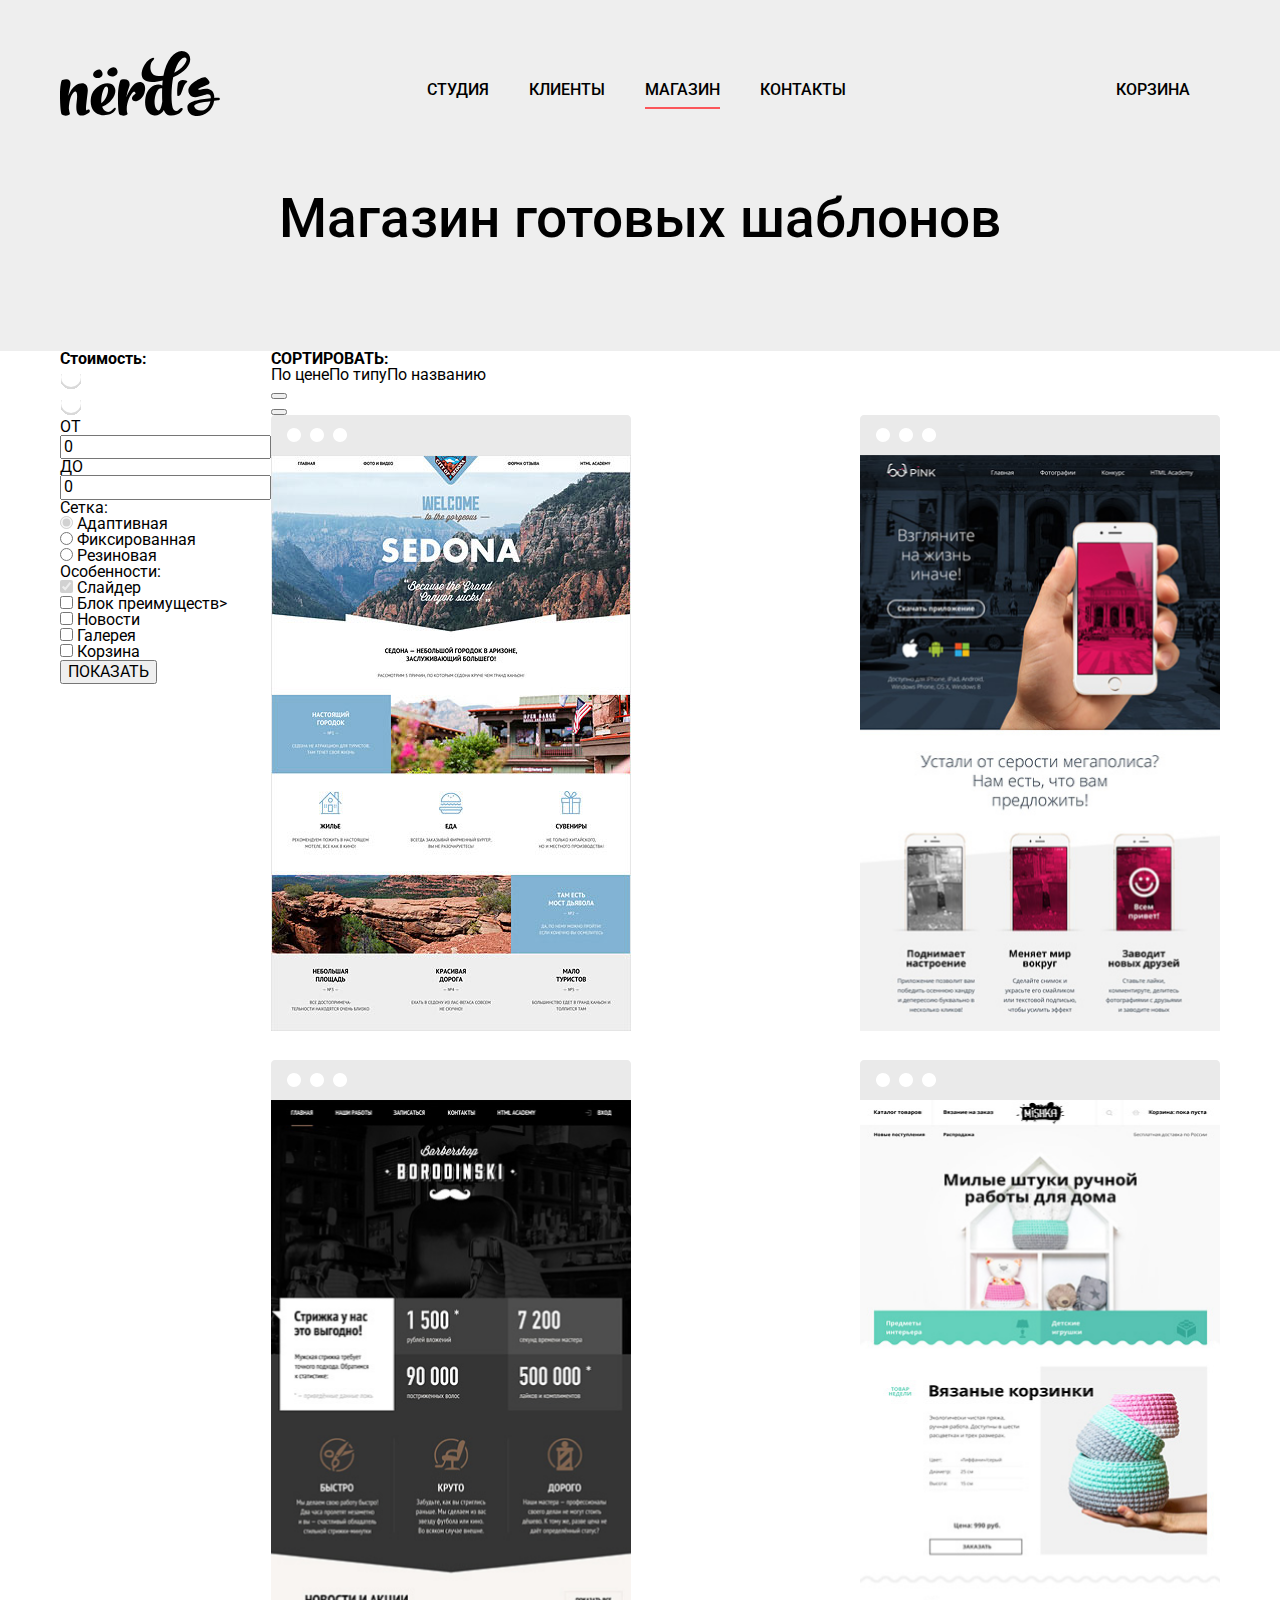
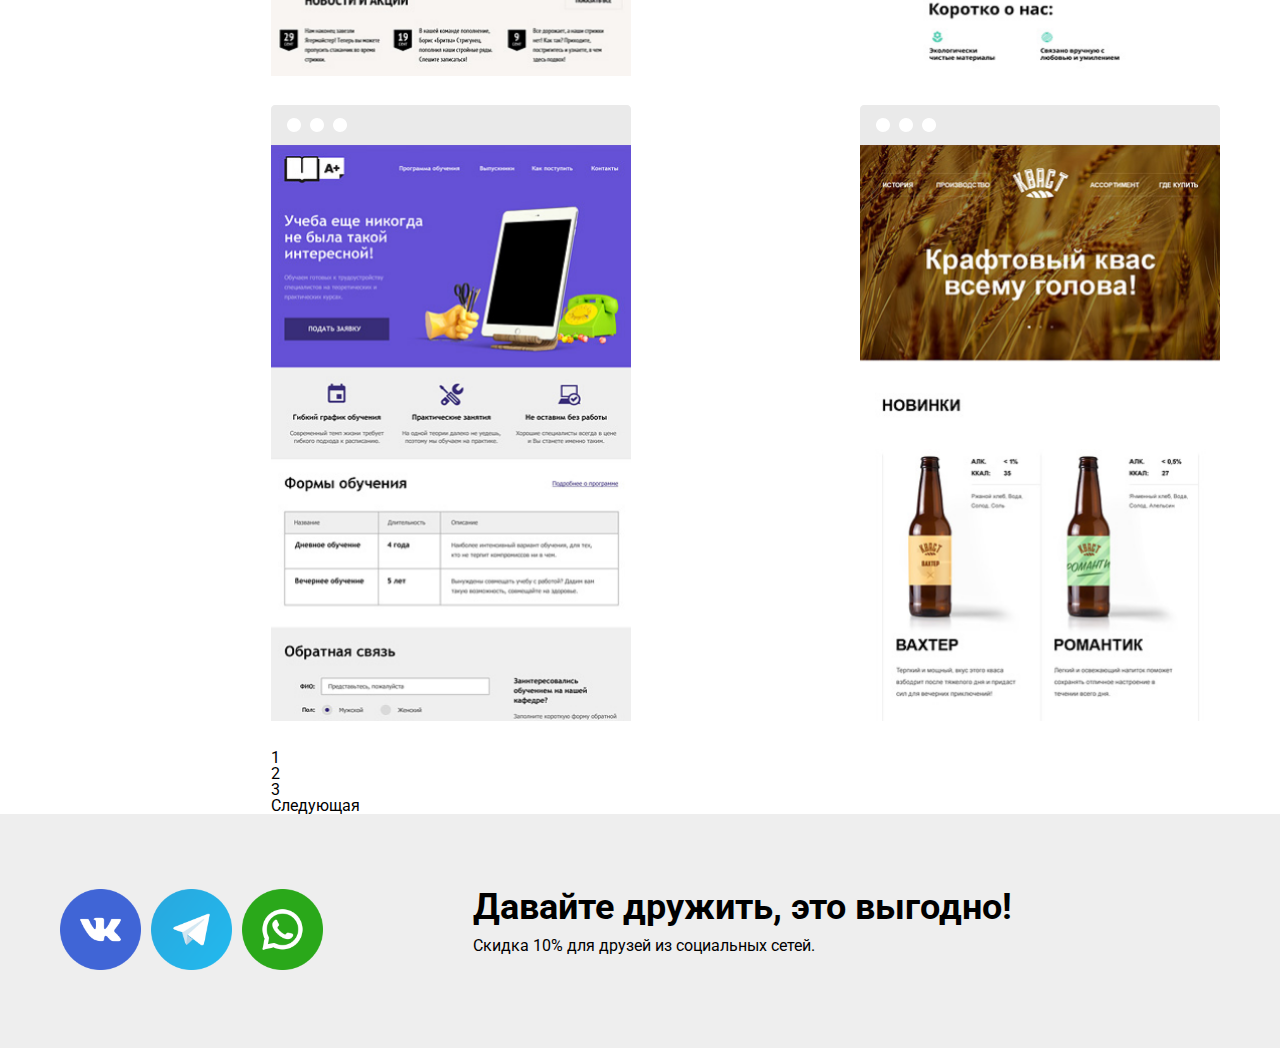
==== tabs/shop.html @ 26481587 "Add files via upload" ====
<!DOCTYPE html>
<html class="page">

<head>
    <meta charset="utf-8">
    <title>Нёрдс</title>
    <link rel="stylesheet" href="/css/normalize.css" >
    <link rel="stylesheet" href="/css/style.css">  
    <link rel="stylesheet" href="/css/styleshop.css">    
<link rel="preconnect" href="https://fonts.googleapis.com">
<link rel="preconnect" href="https://fonts.gstatic.com" crossorigin>
<link href="https://fonts.googleapis.com/css2?family=Roboto:wght@400;500;700&display=swap" rel="stylesheet">
</head>

<header class="main-header">
    <div class="container">
        <nav class="main-navigation">
            <a href="/index.html" class="main-navigation-logo">
                <img  src="/img/nerds-logo.svg" alt="Logo">
            </a>
            <div class="wpapper">
                <ul class="site-navigation">
                    <li>
                        <a href="#">Студия</a>
                    </li>
                    <li>
                        <a href="#">Клиенты</a>
                    </li>
                    <li>
                        <a href="/shop.html">Магазин</a>
                    </li>
                    <li>
                        <a href="#"> Контакты</a>
                    </li>
                </ul>
                <div class="basket">
                    <a href="#">Корзина</a>
                </div>
            </div>
        </nav>
        <h1 class="promo">Магазин готовых шаблонов</h1>
    </div>
</header>

<main>
<div class="container-wpapper">
    <section class="filters">
        <div class="container">
            <h2 class="visually-hidden">Фильтер</h2>
            <form class="filter" method="get" action="#">
                <section class="filter-option">
                    <fieldset>
                        <h2>Стоимость:</h2>
                        <div class="range">
                            <div class="line"></div>
                            <div class="line-left"></div>
                            <div class="range-left"><img src="/img/Ellipse 1.svg"</div>
                            <div class="range-right"><img src="/img/Ellipse 1.svg"</div>
                            <div class="cost">
                                <p class="cost-range">
                                    <label for="min-cost">ОТ</label>
                                    <input id="min-cost" type="text" name="min-cost" placeholder="0" value="0">
                                </p>

                                <p class="cost-range">
                                    <label for="max-cost">ДО</label>
                                    <input id="max-cost" type="text" name="max-cost" placeholder="0" value="0">
                                </p>
                            </div>
                            </div>
                        </div>
                    </fieldset>

                    <fieldset>
                        <legend class="grid">Сетка:</legend>
                        <ul class="net">
                            <li class="net-option">
                                <input class="visually-hidden2 filter-input filter-input-radio" type="radio" name="option" id="adaptive" checked disabled>
                                <label for="adaptive">Адаптивная</label>
                        
                      
                            <li class="net-option">
                                <input class="visually-hidden2 filter-input filter-input-radio" type="radio" name="option" id="fixed">
                                <label for="fixed">Фиксированная</label>
                      
                            <li class="net-option">
                                <input class="visually-hidden2 filter-input filter-input-radio" type="radio" name="option" id="ruber">
                                <label for="ruber">Резиновая</label>
                        </ul>
                    </fieldset>

                    <fieldset>
                        <legend class="grid">Особенности:</legend>
                        <ul class="feauter-list">
                            <li class="feauter-item">
                                <input class="visually-hidden2 filter-input filter-input-checkbox" type="checkbox" name="slider" id="slider" checked disabled>
                                <label for="slider">Слайдер</label>
                            </li>

                            <li class="feauter-item">
                                <input class="visually-hidden2 filter-input filter-input-checkbox" type="checkbox" name="advantages" id="advantages">
                                <label for="advantages">Блок преимуществ></label>
                            </li>

                            <li class="feauter-item">
                                <input class="visually-hidden2 filter-input filter-input-checkbox" type="checkbox" name="news" id="news">
                                <label for="slider">Новости</label>
                            </li>

                            <li class="feauter-item">
                                <input class="visually-hidden2 filter-input filter-input-checkbox" type="checkbox" name="gallery" id="gallery">
                                <label for="slider">Галерея</label>
                            </li>

                            <li class="feauter-item">
                                <input class="visually-hidden2 filter-input filter-input-checkbox" type="checkbox" name="basket" id="basker">
                                <label for="basket">Корзина</label>
                            </li>
                        </ul>
                    </fieldset>
                    <button type="submit">ПОКАЗАТЬ</button>
                </section>
            </form>
        </div>
    </section>

    <section class="catalog-partners">
        <div class="container">
         <h2 class="visually-hidden">Наши партнеры</h2>
            
            <section class="sorting">
                <h2 class="visually visually-hidden">СОРТИРОВК</h2>
                <b>СОРТИРОВАТЬ:</b>
                <ul class="sorting-list">
                    <li class="sorting-item">
                        <a class="active" href="#">По цене</a>
                    </li>

                    <li class="sorting-item">
                        <a href="#">По типу</a>
                    </li>

                    <li class="sorting-item">
                        <a href="#">По названию</a>
                    </li>
                </ul>

            <p  class="sorting-buttons">
                <button class="button-down" type="button"></button>
            </p>

            <p  class="sorting-buttons">
                <button class="button-up" type="button"></button>
            </p>
            </section>
            <section class="our-parthners">
                <ul class="our-parthners-list">

                    <!--Sedona-->
                    <li class="our-parthners-item">
                        <a href="#">
                        <h2 class="visually-hidden">Седона</h2>
                        <img src="/img/catalog-img/sedona.jpg" width="360" height="576" alt="Седона">
                    <div class="description">
                        <div class="description-container">
                            <h3>SEDONA</h3>
                            <P class="description-text">Информационный сайт<br>для туристов</P>
                            <span class="price">9 900 рублей.</span>
                        </div>
                    </div>    
                        </a> 
                    </li>     

                  <!--plink-->
                    <li class="our-parthners-item">
                        <a href="#">
                        <h2 class="visually-hidden">PLINK APP</h2>
                        <img src="/img/catalog-img/img-pink 1.png" width="360" height="576" alt="Седона">
                        <div class="description">
                            <div class="description-container">
                            <h3>PLINK APP</h3>
                            <P class="description-text">Продуктовый лендинг<br>приложений для IOS и ANDROID</P>
                            <span class="price">9 900 рублей.</span>
                            </div>
                        </div>
                        </a> 
                    </li>
                    <!--barbershop-->
                    <li class="our-parthners-item">
                        <a href="#">
                        <h2 class="visually-hidden">BARBERSHOP</h2>
                        <img src="/img/catalog-img/img-barbershop 1.png" width="360" height="576" alt="Седона">
                        <div class="description">
                            <div class="description-container">
                            <h3>BARBERSHOP</h3>
                            <P class="description-text">Сайт салона красоты<br>для мужчин</P>
                            <span class="price">9 900 рублей.</span>
                             </div>
                        </div>
                        </a> 
                    </li>
                    <!--mishka-->
                    <li class="our-parthners-item">
                        <a href="#">
                        <h2 class="visually-hidden">MISHKA</h2>
                        <img src="/img/catalog-img/img-mishka 1.png" width="360" height="576" alt="Седона">
                        <div class="description">
                            <div class="description-container">
                            <h3>MISHKA</h3>
                            <P class="description-text">Интернет-магазин<br>вязанных игрущек</P>
                            <span class="price">9 900 рублей.</span>
                            </div>
                        </div>
                        </a> 
                    </li>

                    <!--a+-->
                    <li class="our-parthners-item">
                        <a href="#">
                        <h2 class="visually-hidden">A PLUS</h2>
                        <img src="/img/catalog-img/img-aplus 1.png" width="360" height="576" alt="Седона">
                        <div class="description">
                            <div class="description-container">
                            <h3>A PLUS</h3>
                            <P class="description-text">Лендинг<br>курсов повышения квалификации</P>
                            <span class="price">9 900 рублей.</span>
                            </div>
                        </div>
                        </a> 
                    </li>

                    <!--kvast-->
                    <li class="our-parthners-item">
                        <a href="#">
                        <h2 class="visually-hidden">КВАСТ</h2>
                        <img src="/img/catalog-img/img-kvast 1.png" width="360" height="576" alt="Седона">
                        <div class="description">
                            <div class="description-container">
                            <h3>КВАСТ</h3>
                            <P class="description-text">Промо-сайт производителя<br>крафтового кваса</P>
                            <span class="price">9 900 рублей.</span>
                            </div>
                        </div>
                        </a> 
                    </li> 
                </ul>
                <ul class="pagination-list">
                    <li class="pagination-item">
                        <a class="active" href="#">1</a>
                    </li>
                    <li class="pagination-item">
                        <a class="active" href="#">2</a>
                    </li>
                    <li class="pagination-item">
                        <a class="active" href="#">3</a>
                    </li>
                    <li class="pagination-item">
                        <a href="#">Следующая</a>
                    </li>
                </ul>
            </section>
        </div>
    </section>
</div>
</main>


<footer class="my-footer">
    <div class="container">
        <div class="footer-social">
            <ul class="social-list">
                <li class="social-item"><a class="social-button" href="">
                    <a href="#"><img class="scale" src="/img/premium-icon-vkontakte-4494517.png" style="width: 81px;"></a>
                   </li>
                   <li class="social-item"><a class="social-button" href="">
                    <a href="#"><img class="scale" src="/img/premium-icon-telegram-4401433.png" style="width: 81px;"></a>
                   </li>
                   <li class="social-item"><a class="social-button" href="">
                    <a href="#"><img class="scale" src="/img/premium-icon-whatsapp-4494494.png" style="width: 81px;"></a>
                   </li>
            </ul>
        </div>
        <div class="be-friends">
            <h3>Давайте дружить, это выгодно!</h3>
            <span>Скидка 10% для друзей из социальных сетей.</span>
        </div>
    </div> 
</footer>
<section class="modal modal-login">
    <h2>Напишите нам</h2>
    <form class="login-form" action="https://echo.htmlacademy.ru" method="post">
        <div class="wrapper">
            <p>
                <label for="user-name"><b>Ваше имя:</b></label>
                <input type="text" name="user-name" id="user-name" placeholder="Представьтесь, пожалуйста" required="" autofocus="">			
            </p>
            <p>
                <label for="user-email"><b>Ваш e-mail</b></label>
                <input type="email" name="user-email" id="user-email" placeholder="Для отправки ответа" required="">			
            </p>
        </div>
        <p>
            <label for="contact-text"><b>Текст письма:</b></label>
            <textarea name="text" id="contact-text" rows="5" cols="250" placeholder="В свободной форме" required=""></textarea>
        </p>
        <button class="button" type="submit">Отправить</button>
          <a href="#" class="modal-close">Закрыть</a>
      </form>
</section>
</html>
---- css/style.css ----
html, body, div, span, applet, object, iframe,
h1, h2, h3, h4, h5, h6, p, blockquote, pre,
a, abbr, acronym, address, big, cite, code,
del, dfn, em, font, img, ins, kbd, q, s, samp,
small, strike, strong, sub, sup, tt, var,
b, u, i, center,
dl, dt, dd, ol, ul, li,
fieldset, form, label, legend,
table, caption, tbody, tfoot, thead, tr, th, td,figure{
margin: 0;
padding: 0;
border: 0;
outline: 0;
font-size: 100%;
vertical-align: baseline;
background: transparent;
text-decoration:none;
color:black;
font-family: roboto;

}
body {
line-height: 1;
}
ol, ul {
list-style: none;
}
blockquote, q {
quotes: none;
}
:focus {
outline: 0;
}
ins {
text-decoration: none;
}
del {
text-decoration: line-through;
}
table {
border-collapse: collapse;
border-spacing: 0;
}

div{
    display: block;
}

nav{
    display: block;
}
/*NULLSTYLE*/

:root{
--basic-black:#000000;
--basic-white:#ffffff;
--basic-green:#00CA74;
--basic-pink:#FB565A;
--basic-yellow:#EFC849;
--basic-gray:#EEEEEE;

/*pink*/
--hover-pink:#E74246;
--focus-pink:#D7373B;
--active-pink:#D7373B;


/*green*/
--hover-green:##00BC6C;
--focus-green:#00AA62;
--active-green:#00AA62;

/*yellow*/
--hover-yellow:#EAB534;
--focus-yellow:#E5A722;
--active-yellow:##E5A722;
}

#contact-text{
    width: 300px;
}

.visually-hidden{
    display: none;
}


/*header*/

.container{
    margin: 0px auto;
    padding: 0px;
    max-width: 1160px;
    min-height: 100px;
    position: relative;
    
}

.main-header{
margin: 0px;
min-width: 1200px;
padding: 50px 0px 0px 0px;
background-color: var(--basic-gray);
}

.main-navigation{
    display: grid;
    grid-template-columns: 1fr 1fr 1fr;
}

.main-navigation .main-header-logo{
    position: absolute;
}

.main-navigation .wpapper{
    display: flex;
    display: flex;
    padding-top: 25px;
    margin-left: 187px;
    text-transform: uppercase;
  
}
.wpapper li{
    margin: 0 20px;
}

.wpapper>.basket{
    margin: 0px 0px 0px 250px;
}

.main-navigation .site-navigation{
    display: flex;
    flex-direction: row;
    flex-wrap: nowrap;
    align-content: normal;
    justify-content: normal;
    align-items: normal;
}

.main-navigation .basket{
    display: flex;
}



.main-header a {
    font-weight: 500;
    font-size: 16px;
    line-height: 30px;
}

/*slider*/

.slider-list{
  padding: 42px 0 80px; 
}



.slider{
    height: 395px;
    background-color: var(--basic-gray);
}

.slider-item1{
    display: none;
}

.slider-item h3{
    font-size: 55px;
    font-weight: 500;
    line-height: 55px;
    margin:0em 1em 27px 0em;
    
}

.slider-item p{
    font-size: 400;
    font-size: 16px;
    line-height: 24px;
    margin:0em 1em 27px 0em;
}

.slider-item a{
    display: block;
    width: 180px;
    padding: 16px 0px 16px 65px;
    font-weight: 500;
    font-size: 16px;
    line-height: 18px;
    color: var(--basic-white);
    text-transform: uppercase;
    border-radius: 3px;
    border: 0px;

}

.slider-item-button{
    
    padding: 15px 60px;
    background-color: var(--basic-pink);
}

body > main > section.slider > div > div > ul > li.slider-item.slider2{
    display: none;
    position: absolute;
    top: 42px;
}

body > main > section.slider > div > div > ul > li.slider-item.slider3{
    display: none;
    position: absolute;
    top: 42px;
}
 
.imgslider{
    position: absolute;
    top: -20px;
    left: 432px;
}

/*services*/

.services h3{
font-weight: 700; 
font-size: 24px;
line-height: 30px;
border-bottom: 50px;
margin-top: 25px;
}

.services p{
  font-size: 400;
  font-size: 16px;
  line-height:24px;  
  margin-top: 16px;
}

body > main > section.services{
    margin-top: 80px;
    margin-bottom: 39px;
}

body > main > section.services > div > ul > li:nth-child(1) > a {
   display: block;
   background-color: var(--basic-pink);
   width: 135px;
    border-radius: 3px;
    text-align: center;
    padding: 16px 0px;
    color: var(--basic-white);
    margin-top: 10px;
    display: list-item;
}

body > main > section.services > div > ul > li:nth-child(2) > a{
    display: block;
    background-color: var(--basic-green);
    width: 135px;
    border-radius: 3px;
    text-align: center;
    padding: 16px 0px;
    color: var(--basic-white);
    margin-top: 10px;
    display: list-item;
}

body > main > section.services > div > ul > li:nth-child(3) > a{
    display: block;
    background-color: var(--basic-yellow);
    width: 135px;
    border-radius: 3px;
    text-align: center;
    padding: 16px 0px;
    color: var(--basic-white);
    margin-top: 10px;
    display: list-item;
}

.services-list{
    display: flex;
    grid-template-columns: 1fr 1fr 1fr;
    justify-content: space-between;
}

/*description*/

.description{
    display: block;

}

.statistics{
    display: block;
    margin: left;
}

body > main > section.about-us > div{
    display: flex;
    justify-content: space-between;
}

body > main > section.about-us > div > div.description > h2{
    font-weight: 500;
    font-size: 45px;
    line-height: 45px;
    margin-TOP: 32px;
    margin-bottom: 32px;
}

body > main > section.about-us > div > div.description > p{
font-size: 16px;
line-height: 24px;
font-weight: 400;
margin-bottom: 40px;

}

body > main > section.about-us > div > div.description > h3{
   font-weight: 700;
   font-size: 16px;
   line-height: 24px; 
   text-transform:uppercase;
   margin-bottom: 23px;
}


ul .description-item {
    list-style: none;
    margin-bottom: 25px;
}


body > main > section.about-us > div > div.statistics > h2:nth-child(3){
    font-weight: 700;
    font-size: 16px;
    line-height: 24px;
    text-transform:uppercase;
    text-align: center;
}

body > main > section.about-us > div > div.statistics > table > tbody > tr:nth-child(1){
    font-size: 45px;
    font-weight: 700;
    line-height: 64px;
}

body > main > section.about-us > div > div.statistics > img{
    margin-bottom: 37px;
}


body > main > section.about-us > div > div.statistics > h2:nth-child(3){
    margin-bottom:31px ;
}

.percentages{
    padding: 0px 20px 10px 0px;
}

.percentages sup{
    font-size: 30px;
    font-weight: 700;
    line-height: 40px;
}

.detalis{
    font-size: 16px;
    line-height: 18px;
    font-weight: 400;
}

/*parthners*/
.partners-list{
    display: flex;
    justify-content: space-evenly;
}

.parthners-item{
    display: block;
}

.modal.modal-login{
    display: none;
}

/*FOOTER*/

.my-footer{
    background-color: var(--basic-gray);
}

.be-friends h3{
    font-size: 36px;
    line-height: 36px;
    font-weight: 700;
    margin-bottom: 10px;
}

.be-friends span{
    font-size: 16px;
    line-height: 22px;
    font-weight: 400;
    
}

.be-friends{
    margin-left: 140px;
    padding-top: 75px;
    padding-bottom: 75px;
}

.social-list{
display: flex;
padding-top: 75px;
padding-bottom: 75px;
}

.social-item{
    display: block;
    padding-right: 10px;
    
}

body > footer > div{
    display: flex;
    justify-content: normal;
}

.scale{
transition:500ms;
}

.scale:hover{
transform: scale(1.2);
}

html
 {
	height: 100%;
}
body {
    display: flex;
    flex-direction: column;
    height: 100%;
}

.main-header{
    /* 0 flex-grow, 0 flex-shrink, auto flex-basis */
    flex: 0 0 auto;
 }
 main{
    /* 1 flex-grow, 0 flex-shrink, auto flex-basis */
    flex: 1 0 auto;
 }
 footer{
    /* 0 flex-grow, 0 flex-shrink, auto flex-basis */
    flex: 0 0 auto;
 }
---- css/styleshop.css ----
:root{
	--basic-black:#000000;
	--basic-white:#ffffff;
	--basic-green:#00CA74;
	--basic-pink:#FB565A;
	--basic-yellow:#EFC849;
	--basic-gray:#EEEEEE;
	
	/*pink*/
	--hover-pink:#E74246;
	--focus-pink:#D7373B;
	--active-pink:#D7373B;
	
	
	/*green*/
	--hover-green:##00BC6C;
	--focus-green:#00AA62;
	--active-green:#00AA62;
	
	/*yellow*/
	--hover-yellow:#EAB534;
	--focus-yellow:#E5A722;
	--active-yellow:##E5A722;
	}




	.main-header{
		/* 0 flex-grow, 0 flex-shrink, auto flex-basis */
		flex: 0 0 auto;
	 }
	 main{
		/* 1 flex-grow, 0 flex-shrink, auto flex-basis */
		flex: 1 0 auto;
	 }
	 footer{
		/* 0 flex-grow, 0 flex-shrink, auto flex-basis */
		flex: 0 0 auto;
	 }


 body > header > div > nav > div > ul > li:nth-child(3) > a{
	padding-bottom: 8px;
	text-decoration: none;  
	border-bottom: 2px var(--basic-pink) solid;	
 }

 .promo{
	 font-size: 55px;
	 line-height: 55px;
	 font-weight: 500;
	 text-align: center;
	 padding-top: 65px;
	 padding-bottom: 105px;
 }

 .container-wpapper{
	 display: flex;
	 justify-content: space-between;
    margin: 0 auto;
    max-width: 1160px;
 }

 .sorting-list{
	 display: flex;
 }

 .our-parthners-list {
	 display: flex;
	 flex-wrap: wrap;
	 min-height: 600px;
	 justify-content: space-between;
	
	 
 }
	
 .our-parthners-item{
	width: 400px;
 }

 .our-parthners-list .our-parthners-item img{
	 padding-top: 40px;
 }

 .our-parthners-list .our-parthners-item::before{
	content: '';
	background-image:url(/img/catalog-img/browser.svg);
	background-repeat: no-repeat;
    position: absolute;
    width: 360px;
    height: 40px;
	}
  
	.our-parthners-list .our-parthners-item:hover::before{
		-webkit-filter: brightness(50%);
		filter: brightness(50%);
	}

.description-container {
	padding: 0 60px;
	text-align: center;
}

.our-parthners-item .description {
  position: absolute;
  bottom:0;
  display: none;
  width: 100%;
  min-height: 225px;
  background-color: #eee
	
}

.our-parthners-list .our-parthners-item {
	position: relative;
	width: 360px;
	margin-bottom: 26px;
	}

.our-parthners-item:hover .description {
	display: block
  }
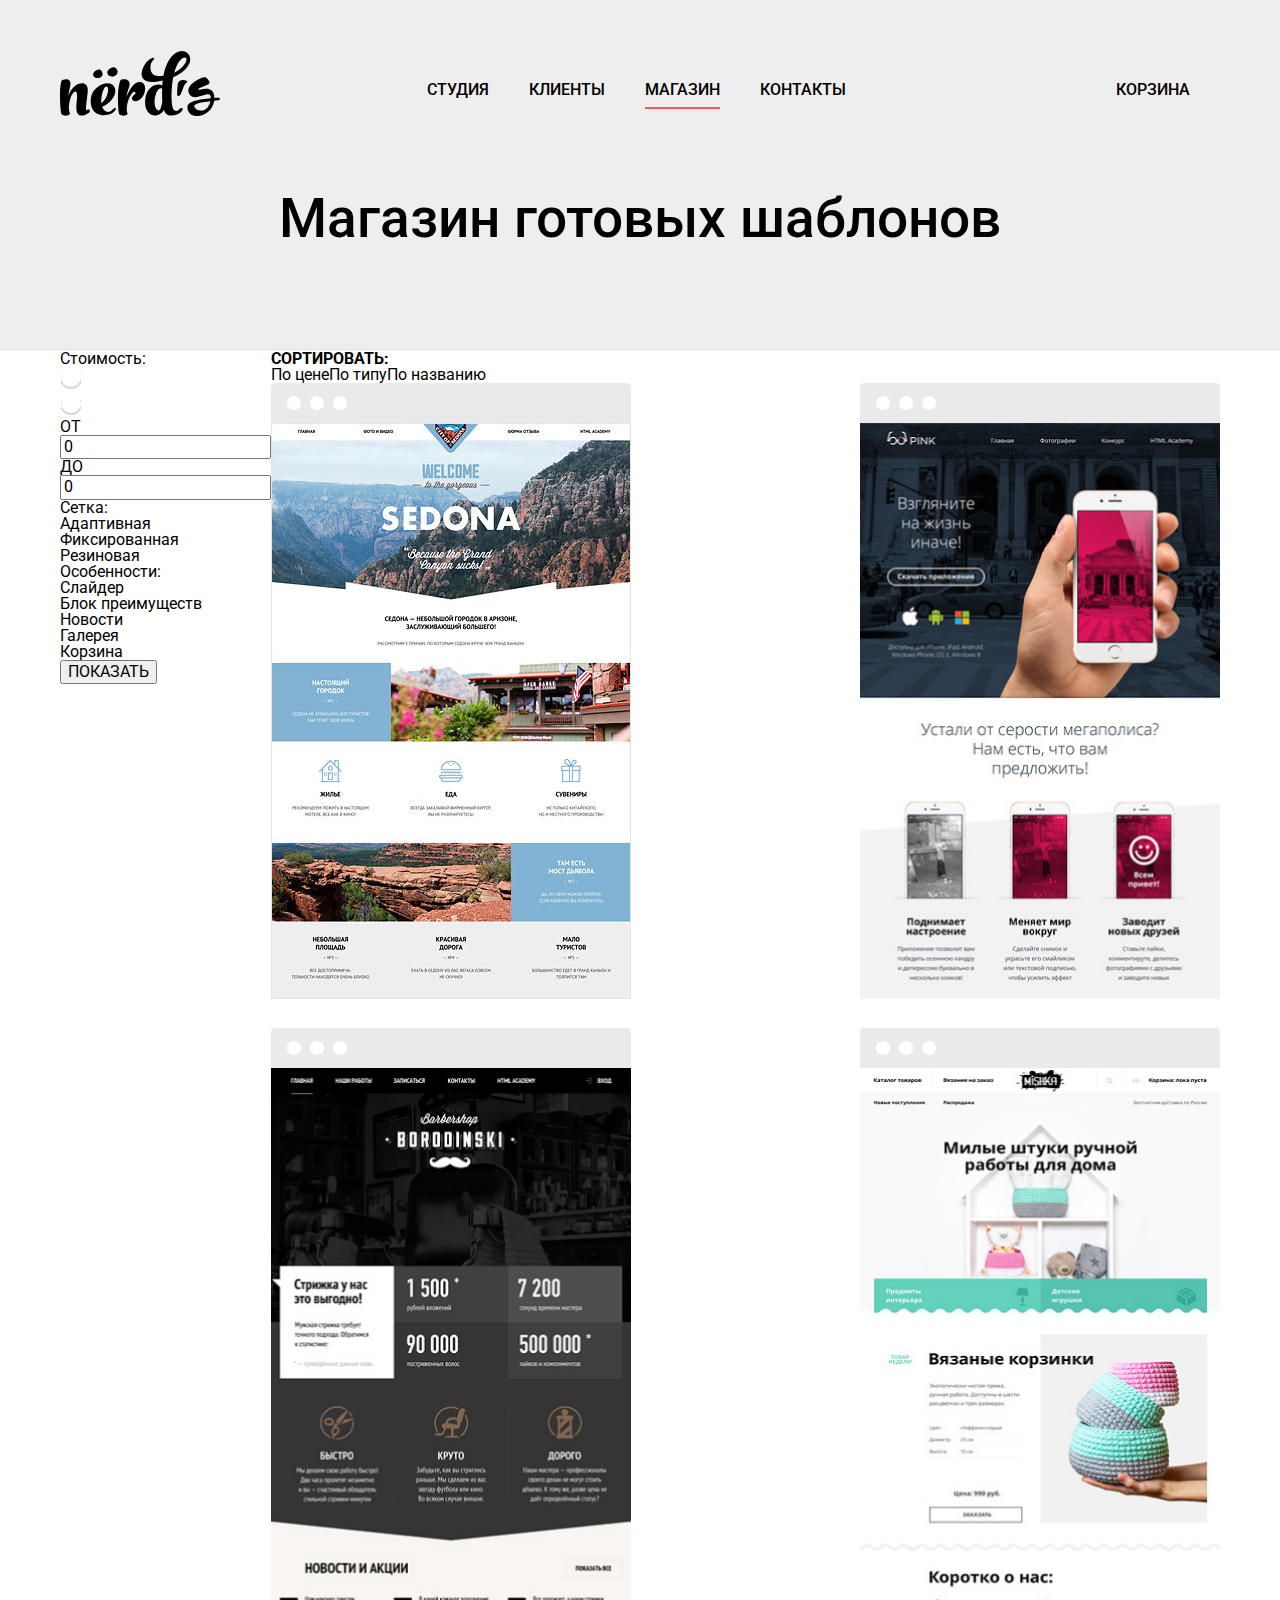
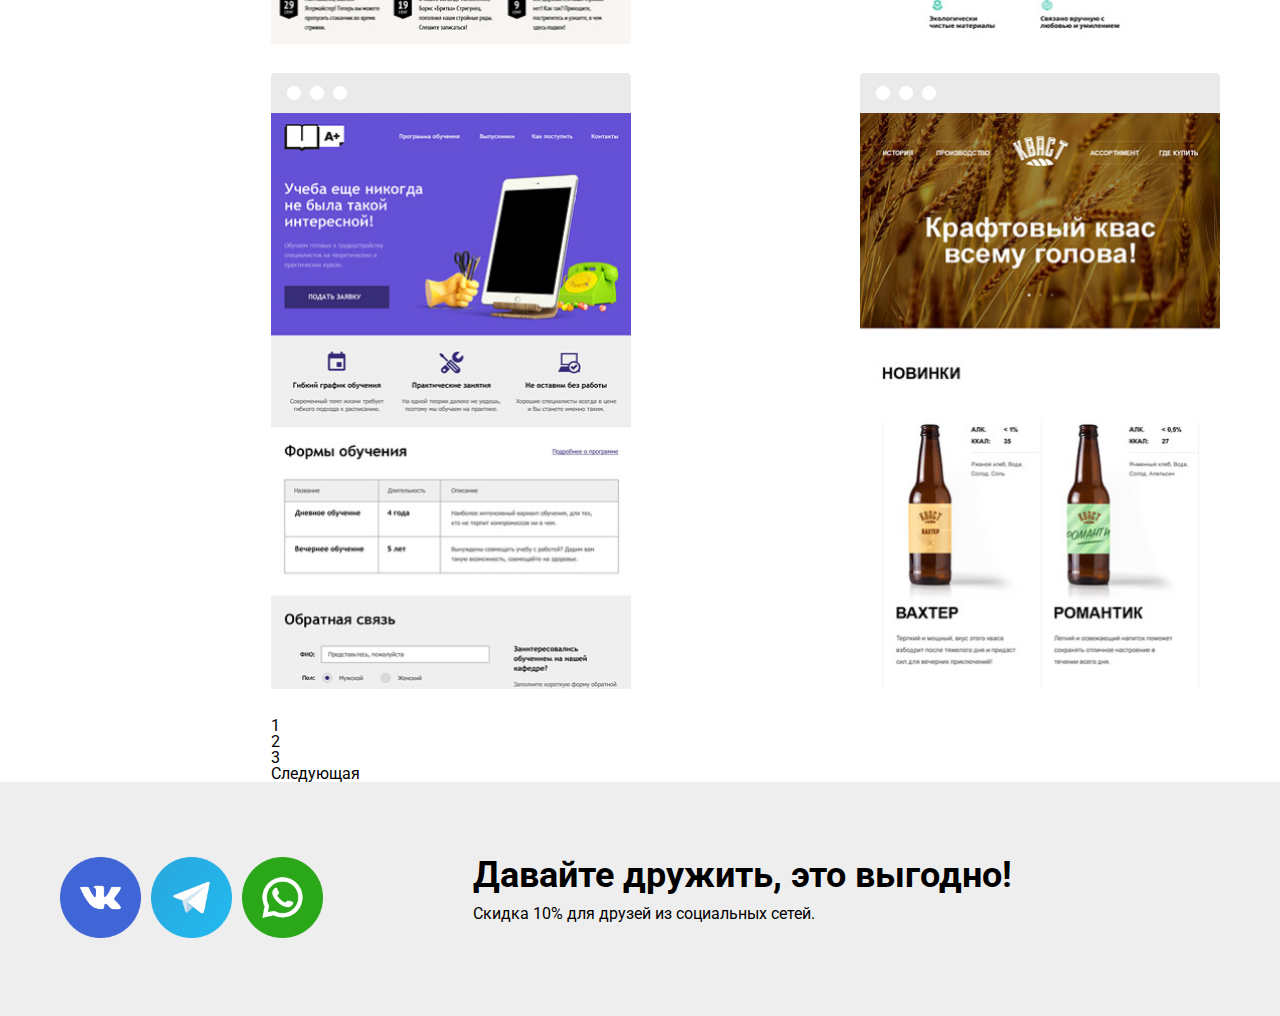
==== commit 04fd951e: "Update shop.html" ====
--- a/tabs/shop.html
+++ b/tabs/shop.html
@@ -11,7 +11,7 @@
 <link rel="preconnect" href="https://fonts.gstatic.com" crossorigin>
 <link href="https://fonts.googleapis.com/css2?family=Roboto:wght@400;500;700&display=swap" rel="stylesheet">
 </head>
-
+<body class="catalog">
 <header class="main-header">
     <div class="container">
         <nav class="main-navigation">
@@ -50,24 +50,27 @@
             <form class="filter" method="get" action="#">
                 <section class="filter-option">
                     <fieldset>
-                        <h2>Стоимость:</h2>
+                        <legend>Стоимость:</legend>
+                        <div class="range-containier">
                         <div class="range">
                             <div class="line"></div>
                             <div class="line-left"></div>
                             <div class="range-left"><img src="/img/Ellipse 1.svg"</div>
                             <div class="range-right"><img src="/img/Ellipse 1.svg"</div>
-                            <div class="cost">
-                                <p class="cost-range">
-                                    <label for="min-cost">ОТ</label>
-                                    <input id="min-cost" type="text" name="min-cost" placeholder="0" value="0">
-                                </p>
-
-                                <p class="cost-range">
-                                    <label for="max-cost">ДО</label>
-                                    <input id="max-cost" type="text" name="max-cost" placeholder="0" value="0">
-                                </p>
-                            </div>
-                            </div>
+                        </div>
+                            </div>
+                            </div>
+                        </div>
+                        <div class="cost">
+                            <p class="cost-range">
+                                <label for="min-cost">ОТ</label>
+                                <input id="min-cost" type="text" name="min-cost" placeholder="0" value="0">
+                            </p>
+
+                            <p class="cost-range">
+                                <label for="max-cost">ДО</label>
+                                <input id="max-cost" type="text" name="max-cost" placeholder="0" value="0">
+                            </p>
                         </div>
                     </fieldset>
 
@@ -75,16 +78,16 @@
                         <legend class="grid">Сетка:</legend>
                         <ul class="net">
                             <li class="net-option">
-                                <input class="visually-hidden2 filter-input filter-input-radio" type="radio" name="option" id="adaptive" checked disabled>
+                                <input class="visually-hidden filter-input filter-input-radio" type="radio" name="option" id="adaptive" >
                                 <label for="adaptive">Адаптивная</label>
                         
                       
                             <li class="net-option">
-                                <input class="visually-hidden2 filter-input filter-input-radio" type="radio" name="option" id="fixed">
+                                <input class="visually-hidden filter-input filter-input-radio" type="radio" name="option" id="fixed">
                                 <label for="fixed">Фиксированная</label>
                       
                             <li class="net-option">
-                                <input class="visually-hidden2 filter-input filter-input-radio" type="radio" name="option" id="ruber">
+                                <input class="visually-hidden filter-input filter-input-radio" type="radio" name="option" id="ruber">
                                 <label for="ruber">Резиновая</label>
                         </ul>
                     </fieldset>
@@ -93,27 +96,27 @@
                         <legend class="grid">Особенности:</legend>
                         <ul class="feauter-list">
                             <li class="feauter-item">
-                                <input class="visually-hidden2 filter-input filter-input-checkbox" type="checkbox" name="slider" id="slider" checked disabled>
+                                <input class="visually-hidden filter-input filter-input-checkbox" type="checkbox" name="slider" id="slider" >
                                 <label for="slider">Слайдер</label>
                             </li>
 
                             <li class="feauter-item">
-                                <input class="visually-hidden2 filter-input filter-input-checkbox" type="checkbox" name="advantages" id="advantages">
-                                <label for="advantages">Блок преимуществ></label>
-                            </li>
-
-                            <li class="feauter-item">
-                                <input class="visually-hidden2 filter-input filter-input-checkbox" type="checkbox" name="news" id="news">
-                                <label for="slider">Новости</label>
-                            </li>
-
-                            <li class="feauter-item">
-                                <input class="visually-hidden2 filter-input filter-input-checkbox" type="checkbox" name="gallery" id="gallery">
-                                <label for="slider">Галерея</label>
-                            </li>
-
-                            <li class="feauter-item">
-                                <input class="visually-hidden2 filter-input filter-input-checkbox" type="checkbox" name="basket" id="basker">
+                                <input class="visually-hidden filter-input filter-input-checkbox" type="checkbox" name="advantages" id="advantages">
+                                <label for="advantages">Блок преимуществ</label>
+                            </li>
+
+                            <li class="feauter-item">
+                                <input class="visually-hidden filter-input filter-input-checkbox" type="checkbox" name="news" id="news">
+                                <label for="news">Новости</label>
+                            </li>
+
+                            <li class="feauter-item">
+                                <input class="visually-hidden filter-input filter-input-checkbox" type="checkbox" name="gallery" id="gallery">
+                                <label for="gallery">Галерея</label>
+                            </li>
+
+                            <li class="feauter-item">
+                                <input class="visually-hidden filter-input filter-input-checkbox" type="checkbox" name="basket" id="basket">
                                 <label for="basket">Корзина</label>
                             </li>
                         </ul>
@@ -144,14 +147,7 @@
                         <a href="#">По названию</a>
                     </li>
                 </ul>
-
-            <p  class="sorting-buttons">
-                <button class="button-down" type="button"></button>
-            </p>
-
-            <p  class="sorting-buttons">
-                <button class="button-up" type="button"></button>
-            </p>
+        
             </section>
             <section class="our-parthners">
                 <ul class="our-parthners-list">
@@ -307,4 +303,5 @@
           <a href="#" class="modal-close">Закрыть</a>
       </form>
 </section>
-</html>+</body>
+</html>
